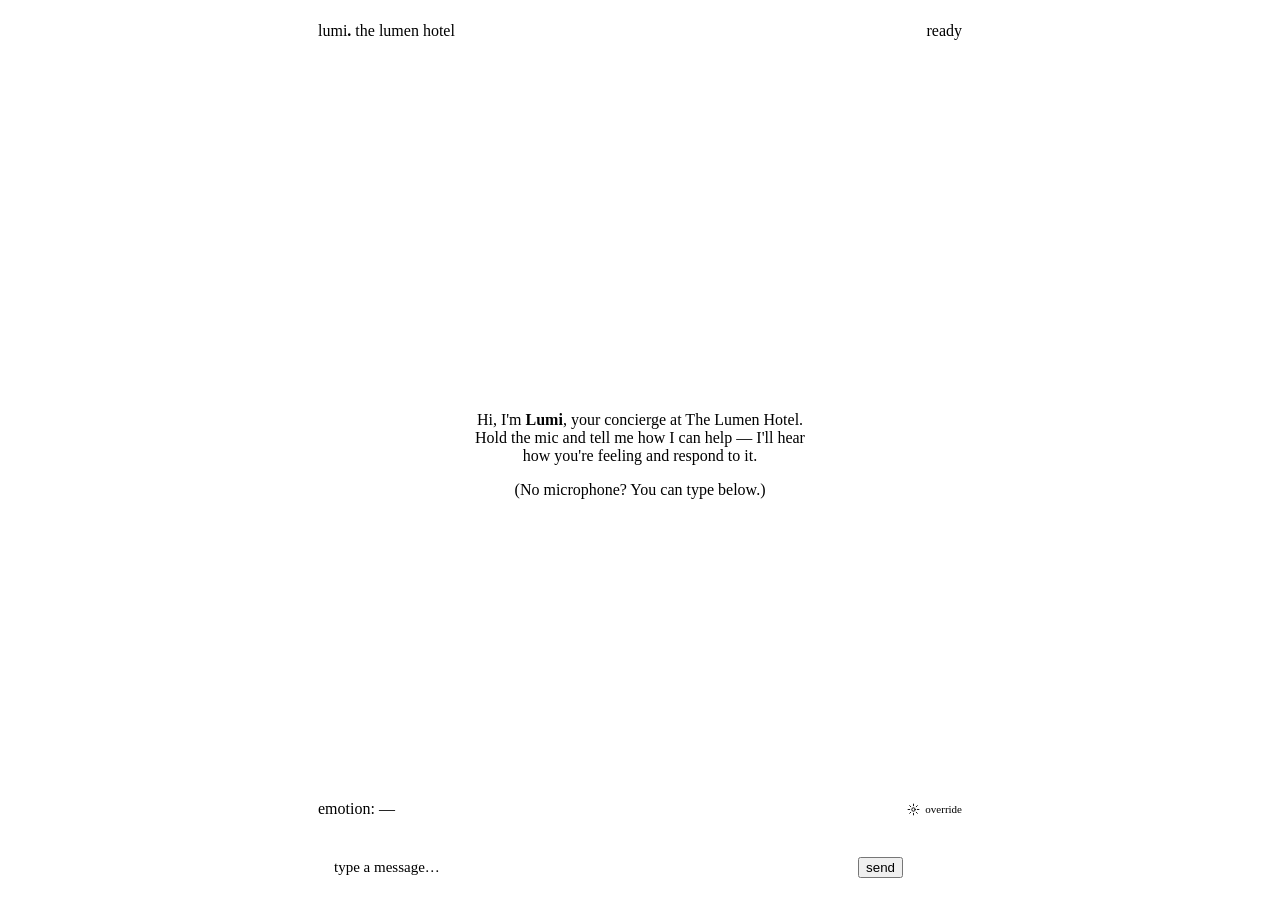
==== app/static/index.html @ e59f8cb6 "Lumi — emotionally intelligent voice concierge for The Lumen Hotel Acoustic emotion (emotion2vec+) +" ====
<!DOCTYPE html>
<html lang="en">
<head>
<meta charset="UTF-8">
<meta name="viewport" content="width=device-width, initial-scale=1, viewport-fit=cover">
<meta name="theme-color" content="#fdf6ef">
<meta name="apple-mobile-web-app-capable" content="yes">
<meta name="apple-mobile-web-app-status-bar-style" content="default">
<link rel="manifest" href="/manifest.webmanifest">
<link rel="apple-touch-icon" href="/static/icon.svg">
<link rel="stylesheet" href="/static/styles.css">
<title>Lumi — The Lumen</title>
<style>
  html, body { height: 100%; }
  .app { display: flex; flex-direction: column; height: 100dvh; max-width: 680px; margin: 0 auto; }
  .app-top {
    display: flex; align-items: center; justify-content: space-between;
    padding: 14px 18px; padding-top: max(14px, env(safe-area-inset-top));
    border-bottom: 1px solid var(--glass-rim);
    background: rgba(255,255,255,0.5); -webkit-backdrop-filter: var(--blur); backdrop-filter: var(--blur);
    position: sticky; top: 0; z-index: 10;
  }
  .chat { flex: 1; overflow-y: auto; padding: 18px; display: flex; flex-direction: column; gap: 14px; }
  .chat .empty { margin: auto; text-align: center; color: var(--muted); max-width: 360px; }
  .chat .empty .big { font-size: 46px; margin-bottom: 12px; }
  .engine { display: flex; align-items: center; gap: 10px; padding: 10px 18px; border-top: 1px solid var(--line-soft); }
  .engine .conf { font-family: var(--mono); font-size: 11px; color: var(--muted); }
  .controls {
    padding: 14px 18px; padding-bottom: max(16px, env(safe-area-inset-bottom));
    border-top: 1px solid var(--glass-rim);
    display: flex; flex-direction: column; gap: 12px;
    background: rgba(255,255,255,0.55); -webkit-backdrop-filter: var(--blur); backdrop-filter: var(--blur);
  }
  .controls .switcher { overflow-x: auto; -webkit-overflow-scrolling: touch; padding-bottom: 2px; }
  .controls .switcher .seg { white-space: nowrap; }
  .composer { display: flex; gap: 9px; align-items: center; }
  .composer input {
    flex: 1; background: rgba(255,255,255,0.6); border: 1px solid var(--glass-rim); color: var(--white);
    -webkit-backdrop-filter: blur(10px); backdrop-filter: blur(10px);
    border-radius: 16px; padding: 13px 16px; font-size: 15px; font-family: var(--sans); outline: none;
  }
  .composer input::placeholder { color: var(--muted-2); }
  .composer input:focus { border-color: rgba(226,154,43,0.5); box-shadow: 0 0 0 3px var(--lime-dim); }
  .ptt-mini {
    width: 50px; height: 50px; min-width: 50px; border-radius: 50%; border: none;
    background: linear-gradient(180deg, var(--lime-2), var(--lime)); color: #fff;
    font-size: 20px; cursor: pointer; display: flex; align-items: center; justify-content: center;
    box-shadow: 0 6px 18px var(--lime-glow), inset 0 1px 0 rgba(255,255,255,0.5);
    transition: 0.15s; touch-action: none; user-select: none;
  }
  .ptt-mini.listening { animation: ring 1.3s ease-out infinite; }
  .reply-media { margin-top: 10px; }
  .thinking { align-self: flex-end; color: var(--muted); font-family: var(--mono); font-size: 12px; }
</style>
</head>
<body>
  <div class="app">
    <header class="app-top">
      <div class="brand">
        <span class="logo">lumi<b>.</b></span>
        <span class="tag">the lumen hotel</span>
      </div>
      <span class="chip" id="status"><span class="dot live"></span> ready</span>
    </header>

    <main class="chat" id="chat">
      <div class="empty" id="empty">
        <div class="big"><svg width="54" height="54" viewBox="0 0 24 24" fill="none" stroke="var(--lime)" stroke-width="1.6" stroke-linecap="round" stroke-linejoin="round"><path d="M6 9a6 6 0 0 1 12 0c0 6 2.5 8 2.5 8h-17S6 15 6 9"/><path d="M10.3 21a1.94 1.94 0 0 0 3.4 0"/></svg></div>
        <p>Hi, I'm <b style="color:var(--lime)">Lumi</b>, your concierge at The Lumen Hotel.<br>
        Hold the mic and tell me how I can help — I'll hear how you're feeling and respond to it.</p>
        <p class="note" style="margin-top:12px;">(No microphone? You can type below.)</p>
      </div>
    </main>

    <div class="engine">
      <span class="chip" id="emotionChip">emotion: —</span>
      <span class="conf" id="srcNote"></span>
      <span id="opToggle" title="operator: force the emotion (fallback)"
            style="margin-left:auto; cursor:pointer; display:inline-flex; align-items:center; gap:5px; font-family:var(--mono); font-size:11px; color:var(--muted-2);"><svg width="13" height="13" viewBox="0 0 24 24" fill="none" stroke="currentColor" stroke-width="1.7" stroke-linecap="round"><circle cx="12" cy="12" r="3.2"/><path d="M12 2v3M12 19v3M2 12h3M19 12h3M4.9 4.9l2.1 2.1M17 17l2.1 2.1M19.1 4.9 17 7M7 17l-2.1 2.1"/></svg> override</span>
    </div>

    <div class="controls">
      <div class="switcher" id="emoToggle" style="display:none;">
        <div class="seg active" data-e="auto">⟳ auto</div>
        <div class="seg" data-e="calm">calm</div>
        <div class="seg" data-e="anxious">anxious</div>
        <div class="seg" data-e="angry">angry</div>
        <div class="seg" data-e="happy">happy</div>
        <div class="seg" data-e="distress">distress</div>
      </div>
      <div class="composer">
        <input id="textIn" placeholder="type a message…" autocomplete="off" />
        <button class="btn primary" id="sendBtn">send</button>
        <button class="ptt-mini" id="ptt" title="hold to talk"><svg width="24" height="24" viewBox="0 0 24 24" fill="none" stroke="currentColor" stroke-width="1.8" stroke-linecap="round" stroke-linejoin="round"><rect x="9" y="2" width="6" height="12" rx="3"/><path d="M5 10a7 7 0 0 0 14 0"/><line x1="12" y1="19" x2="12" y2="22"/></svg></button>
      </div>
    </div>
  </div>

  <script src="/static/app.js"></script>
</body>
</html>
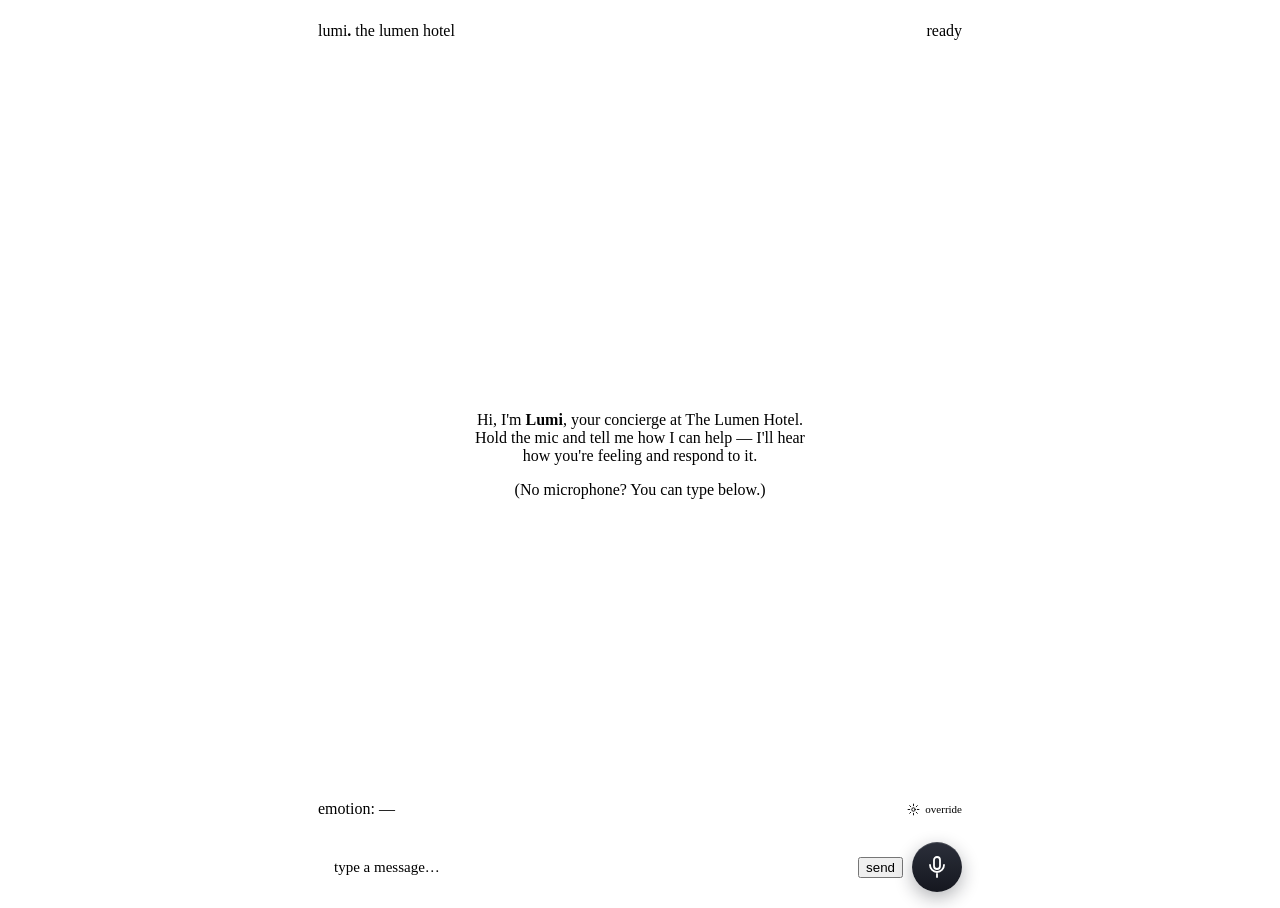
==== commit 0f3fc9fe: "Polish + screenshots: gym, liquid-glass UI, dark send/mic, QR fix, README images Adds The Lumen Hote" ====
--- a/app/static/index.html
+++ b/app/static/index.html
@@ -43,9 +43,9 @@
   .composer input:focus { border-color: rgba(226,154,43,0.5); box-shadow: 0 0 0 3px var(--lime-dim); }
   .ptt-mini {
     width: 50px; height: 50px; min-width: 50px; border-radius: 50%; border: none;
-    background: linear-gradient(180deg, var(--lime-2), var(--lime)); color: #fff;
+    background: linear-gradient(180deg, #2b2f3a, #15171f); color: #fff;
     font-size: 20px; cursor: pointer; display: flex; align-items: center; justify-content: center;
-    box-shadow: 0 6px 18px var(--lime-glow), inset 0 1px 0 rgba(255,255,255,0.5);
+    box-shadow: 0 6px 18px rgba(20,22,30,0.32), inset 0 1px 0 rgba(255,255,255,0.14);
     transition: 0.15s; touch-action: none; user-select: none;
   }
   .ptt-mini.listening { animation: ring 1.3s ease-out infinite; }
